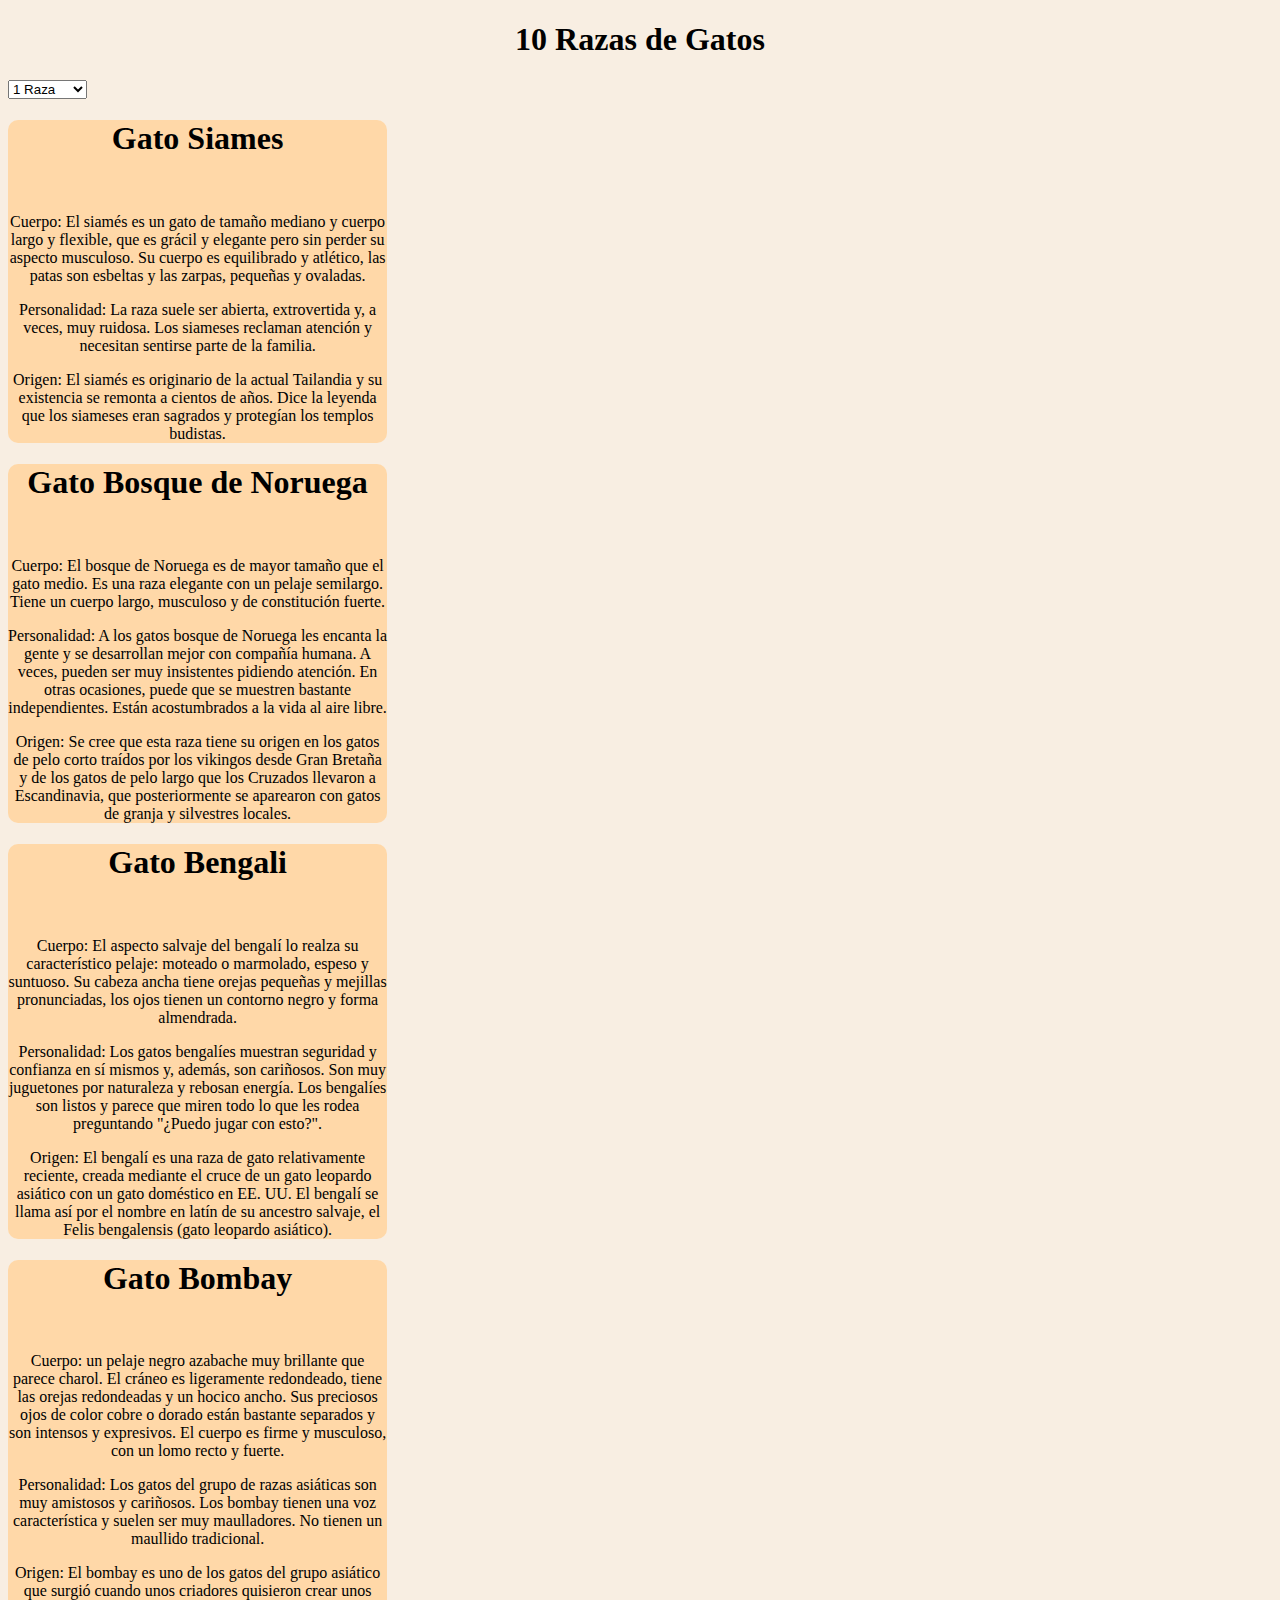
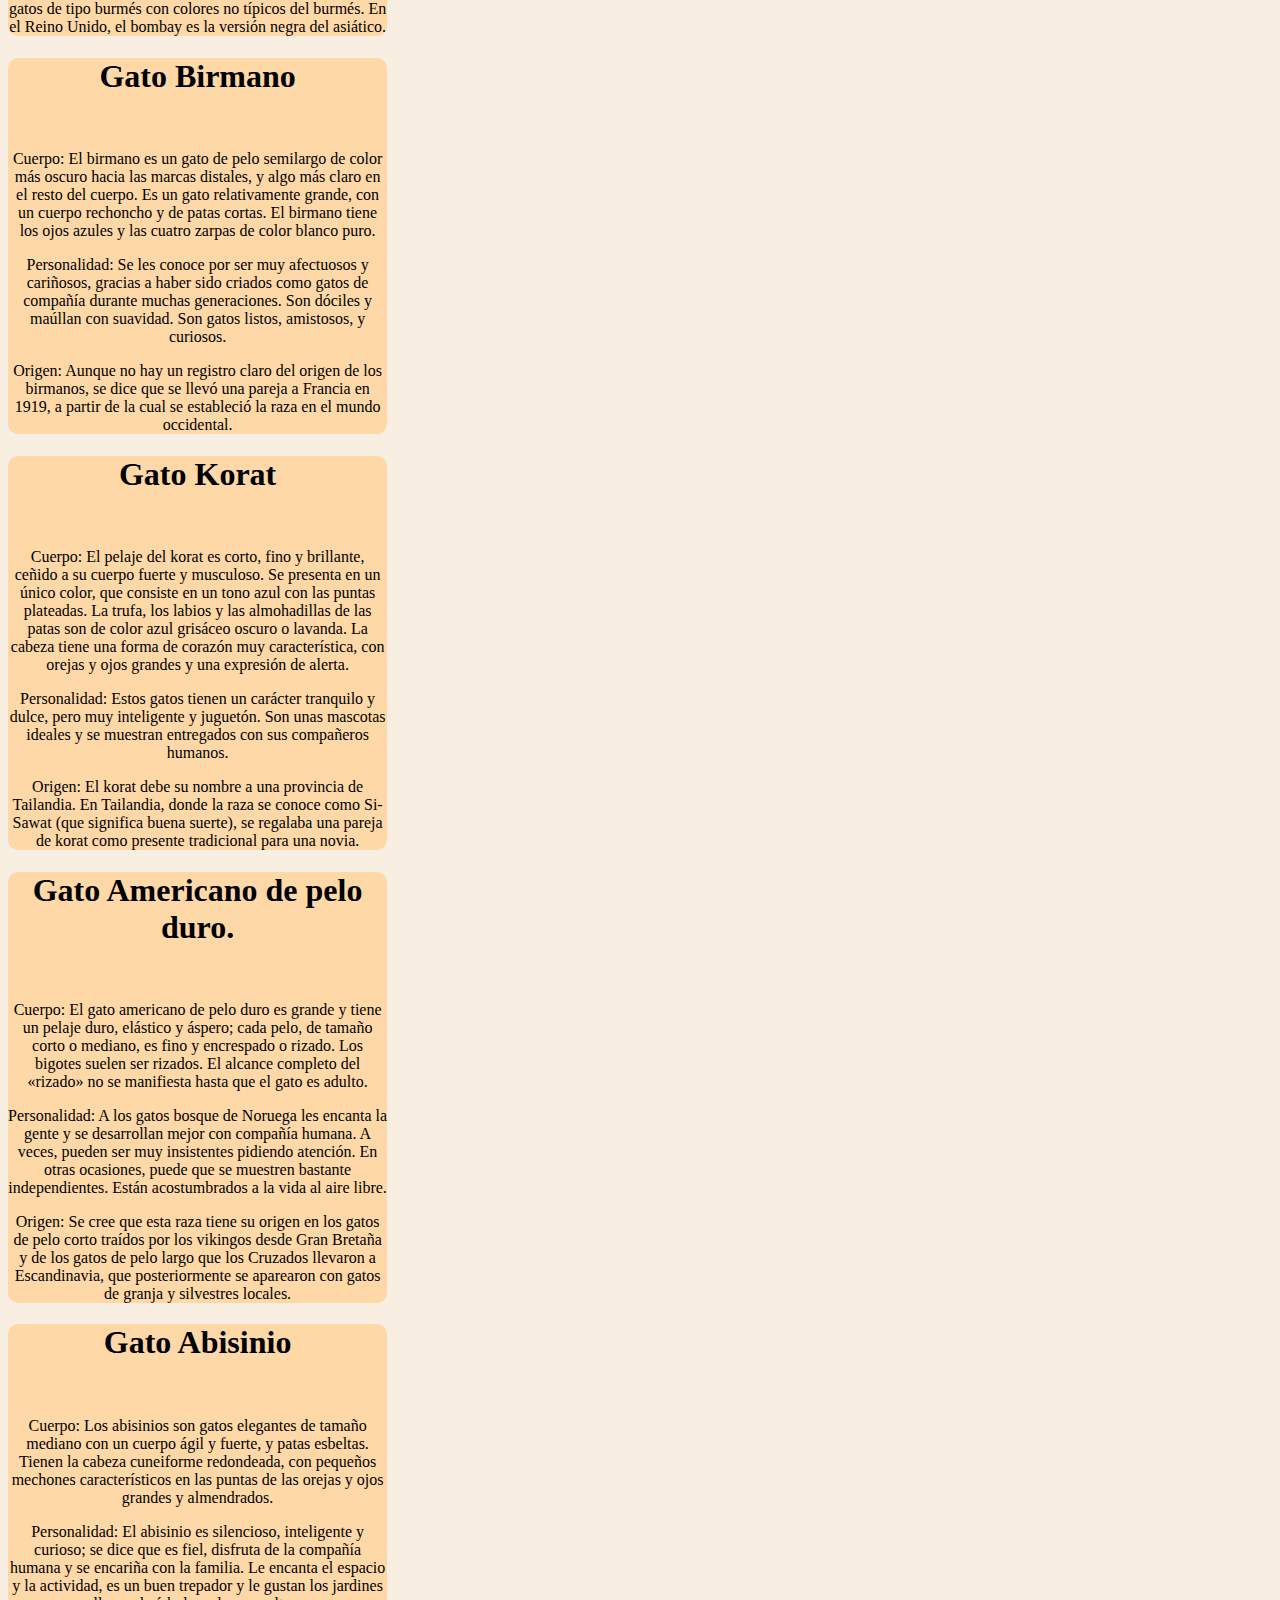
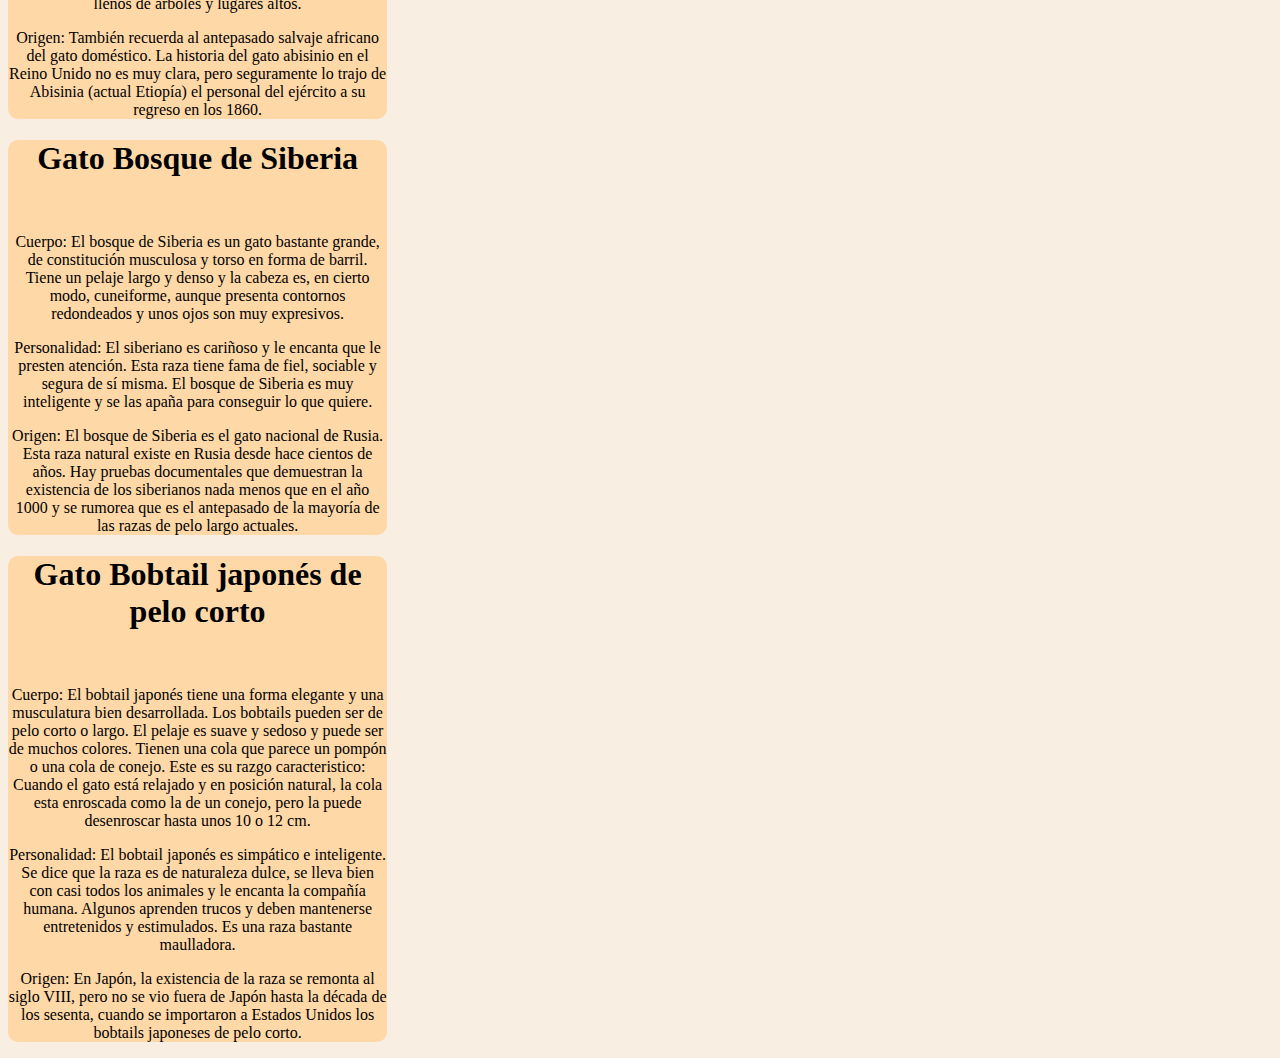
==== clase tarjetas- es esta/index.html @ 3d0ad451 "Add files via upload" ====
<!DOCTYPE html>
<html lang="en">

<head>
    <meta charset="UTF-8">
    <meta name="viewport" content="width=device-width, initial-scale=1.0">
    <title>clase - tarjetas</title>
    <link rel="stylesheet" href="style.css">
</head>

<body>
    <h1>10 Razas de Gatos</h1>
    <select id="seleccion" onchange="elegirdivs()">
        <option value="1">1 Raza</option>
        <option value="2">2 Razas</option>
        <option value="3">3 Razas</option>
        <option value="4">4 Razas</option>
        <option value="5">5 Razas</option>
        <option value="6">6 Razas<option>
        <option value="7">7 Razas</option>
        <option value="8">8 Razas</option>
        <option value="9">9 Razas</option>
        <option value="10">10 Razas</option>
    </select>

    <div id="tarjetas">
        <div id="tarjeta1">
            <h1>Gato Siames</h1>
            <img src="https://upload.wikimedia.org/wikipedia/commons/6/60/Neighbours_Siamese.jpg" alt="">
            <p>
            <p>
                Cuerpo: El siamés es un gato de tamaño mediano y cuerpo largo y flexible,
                que es grácil y elegante pero sin perder su aspecto musculoso. Su cuerpo
                es equilibrado y atlético, las patas son esbeltas y las zarpas,
                pequeñas y ovaladas.
            </p>
            <p>
                Personalidad: La raza suele ser abierta, extrovertida y, a veces, muy ruidosa.
                Los siameses reclaman atención y necesitan sentirse parte de la familia.
            </p>
            <p>
                Origen: El siamés es originario de la actual Tailandia y su existencia
                se remonta a cientos de años. Dice la leyenda que los siameses eran
                sagrados y protegían los templos budistas.
            </p>
        </div>

        <div id="tarjeta2">
            <h1>Gato Bosque de Noruega</h1>
            <img src="https://gatodomestico.com/wp-content/uploads/2019/01/gato-bosque-de-noruega-1.jpg" alt="">
            <p>
            <p>
                Cuerpo: El bosque de Noruega es de mayor tamaño que el gato medio.
                Es una raza elegante con un pelaje semilargo. Tiene un cuerpo largo,
                musculoso y de constitución fuerte.
            </p>
            <p>
                Personalidad: A los gatos bosque de Noruega les encanta la gente y
                se desarrollan mejor con compañía humana. A veces, pueden ser muy
                insistentes pidiendo atención. En otras ocasiones, puede que se muestren
                bastante independientes. Están acostumbrados a la vida al aire libre.
            </p>
            <p>
                Origen: Se cree que esta raza tiene su origen en los gatos de pelo corto
                traídos por los vikingos desde Gran Bretaña y de los gatos de pelo largo que
                los Cruzados llevaron a Escandinavia, que posteriormente se aparearon con
                gatos de granja y silvestres locales.
            </p>
        </div>

        <div id="tarjeta3">
            <h1>Gato Bengali</h1>
            <img src="https://www.tiendanimal.es/articulos/wp-content/uploads/2020/04/gato-bengali-1200x900.jpg" alt="">
            <p>
            <p>
                Cuerpo:  El aspecto salvaje del bengalí lo realza su característico 
                pelaje: moteado o marmolado, espeso y suntuoso. Su cabeza ancha tiene 
                orejas pequeñas y mejillas pronunciadas, los ojos tienen un contorno 
                negro y forma almendrada.
            </p>
            <p>
                Personalidad: Los gatos bengalíes muestran seguridad y confianza en sí 
                mismos y, además, son cariñosos. Son muy juguetones por naturaleza y 
                rebosan energía. Los bengalíes son listos y parece que miren todo lo que 
                les rodea preguntando "¿Puedo jugar con esto?".
            </p>
            <p>
                Origen: El bengalí es una raza de gato relativamente reciente, creada 
                mediante el cruce de un gato leopardo asiático con un gato doméstico 
                en EE. UU. El bengalí se llama así por el nombre en latín de su ancestro 
                salvaje, el Felis bengalensis (gato leopardo asiático).
            </p>
        </div>

        <div id="tarjeta4">
            <h1>Gato Bombay</h1>
            <img src="https://www.feelcats.com/wp-content/uploads/2018/08/bombay-gato.jpg" alt="">
            <p>
            <p>
                Cuerpo: un pelaje negro azabache muy brillante que parece charol. El cráneo es 
                ligeramente redondeado, tiene las orejas redondeadas y un hocico ancho. 
                Sus preciosos ojos de color cobre o dorado están bastante separados y son intensos 
                y expresivos. El cuerpo es firme y musculoso, con un lomo recto y fuerte.
            </p>
            <p>
                Personalidad: Los gatos del grupo de razas asiáticas son muy amistosos y 
                cariñosos. Los bombay tienen una voz característica y suelen ser muy 
                maulladores. No tienen un maullido tradicional.
            </p>
            <p>
                Origen: El bombay es uno de los gatos del grupo asiático que surgió cuando 
                unos criadores quisieron crear unos gatos de tipo burmés con colores no 
                típicos del burmés. En el Reino Unido, el bombay es la versión negra del asiático.
            </p>
        </div>

        <div id="tarjeta5">
            <h1>Gato Birmano</h1>
            <img src="https://1.bp.blogspot.com/-1wNwazrNoR4/X7lXU7AxOgI/AAAAAAAAuH4/U3USExFfJf0lvm-m4SjHUk0cYG8d5C8HgCLcBGAsYHQ/s743/Beautiful-Seal-Point-Birman-Cat.jpg" alt="">
            <p>
            <p>
                Cuerpo: El birmano es un gato de pelo semilargo de color más oscuro hacia 
                las marcas distales, y algo más claro en el resto del cuerpo. Es un gato 
                relativamente grande, con un cuerpo rechoncho y de patas cortas. 
                El birmano tiene los ojos azules y las cuatro zarpas de color blanco puro.
            </p>
            <p>
                Personalidad: Se les conoce por ser muy afectuosos y cariñosos, gracias a 
                haber sido criados como gatos de compañía durante muchas generaciones. 
                Son dóciles y maúllan con suavidad. Son gatos listos, amistosos, y curiosos.
            </p>
            <p>
                Origen: Aunque no hay un registro claro del origen de los birmanos, 
                se dice que se llevó una pareja a Francia en 1919, a partir de la cual 
                se estableció la raza en el mundo occidental.
            </p>
        </div>

        <div id="tarjeta6">
            <h1>Gato Korat</h1>
            <img src="https://gatosygatitos.net/wp-content/uploads/2012/09/Sin-t%C3%ADtulo-16.jpg" alt="">
            <p>
            <p>
                Cuerpo: El pelaje del korat es corto, fino y brillante, ceñido a su cuerpo fuerte y musculoso.
                Se presenta en un único color, que consiste en un tono azul con las puntas plateadas. La trufa, los labios 
                y las almohadillas de las patas son de color azul grisáceo oscuro o lavanda. La cabeza tiene 
                una forma de corazón muy característica, con orejas y ojos grandes y una expresión de alerta.
            </p>
            <p>
                Personalidad: Estos gatos tienen un carácter tranquilo y dulce, pero muy inteligente y juguetón. 
                Son unas mascotas ideales y se muestran entregados con sus compañeros humanos.
            </p>
            <p>
                Origen: El korat debe su nombre a una provincia de Tailandia. En Tailandia, donde la raza 
                se conoce como Si-Sawat (que significa buena suerte), se regalaba una pareja de korat 
                como presente tradicional para una novia.
            </p>
        </div>

        <div id="tarjeta7">
            <h1>Gato Americano de pelo duro.</h1>
            <img src="https://animalesmascotas.com/wp-content/uploads/2013/10/razas-de-gatos-americano-pelo-corto-600x427.jpg" alt="">
            <p>
            <p>
                Cuerpo: El gato americano de pelo duro es grande y tiene un pelaje duro, elástico 
                y áspero; cada pelo, de tamaño corto o mediano, es fino y encrespado o rizado. 
                Los bigotes suelen ser rizados. El alcance completo del «rizado» no se manifiesta 
                hasta que el gato es adulto.
            </p>
            <p>
                Personalidad: A los gatos bosque de Noruega les encanta la gente y
                se desarrollan mejor con compañía humana. A veces, pueden ser muy
                insistentes pidiendo atención. En otras ocasiones, puede que se muestren
                bastante independientes. Están acostumbrados a la vida al aire libre.
            </p>
            <p>
                Origen: Se cree que esta raza tiene su origen en los gatos de pelo corto
                traídos por los vikingos desde Gran Bretaña y de los gatos de pelo largo que
                los Cruzados llevaron a Escandinavia, que posteriormente se aparearon con
                gatos de granja y silvestres locales.
            </p>
        </div>

        <div id="tarjeta8">
            <h1>Gato Abisinio</h1>
            <img src="https://okdiario.com/img/2019/06/20/lo-que-necesitas-saber-sobre-la-raza-de-gato-abisinio-620x349.jpg" alt="">
            <p>
            <p>
                Cuerpo: Los abisinios son gatos elegantes de tamaño mediano con un cuerpo 
                ágil y fuerte, y patas esbeltas. Tienen la cabeza cuneiforme redondeada, 
                con pequeños mechones característicos en las puntas de las orejas y ojos 
                grandes y almendrados.
            </p>
            <p>
                Personalidad: El abisinio es silencioso, inteligente y curioso; se dice que es fiel, 
                disfruta de la compañía humana y se encariña con la familia. Le encanta el espacio 
                y la actividad, es un buen trepador y le gustan los jardines llenos de árboles 
                y lugares altos.
            </p>
            <p>
                Origen: También recuerda al antepasado salvaje africano del gato doméstico. La historia 
                del gato abisinio en el Reino Unido no es muy clara, pero seguramente lo trajo de 
                Abisinia (actual Etiopía) el personal del ejército a su regreso en los 1860.
        </div>

        <div id="tarjeta9">
            <h1>Gato Bosque de Siberia</h1>
            <img src="https://www.mundogato.net/wp-content/uploads/gato-siberiano.jpg" alt="">
            <p>
            <p>
                Cuerpo: El bosque de Siberia es un gato bastante grande, de constitución musculosa y 
                torso en forma de barril. Tiene un pelaje largo y denso y la cabeza es, en cierto modo, 
                cuneiforme, aunque presenta contornos redondeados y unos ojos son muy expresivos.
            </p>
            <p>
                Personalidad: El siberiano es cariñoso y le encanta que le presten atención. Esta raza 
                tiene fama de fiel, sociable y segura de sí misma. El bosque de Siberia es muy 
                inteligente y se las apaña para conseguir lo que quiere.
            </p>
            <p>
                Origen: El bosque de Siberia es el gato nacional de Rusia. Esta raza natural existe 
                en Rusia desde hace cientos de años. Hay pruebas documentales que demuestran la 
                existencia de los siberianos nada menos que en el año 1000 y se rumorea que es el 
                antepasado de la mayoría de las razas de pelo largo actuales.
            </p>
        </div>

        <div id="tarjeta10">
            <h1>Gato Bobtail japonés de pelo corto</h1>
            <img src="https://images.spot.im/v1/production/fxe99nvuu9bqrzxuuvjd" alt="">
            <p>
            <p>
                Cuerpo: El bobtail japonés tiene una forma elegante y una musculatura bien desarrollada.
                Los bobtails pueden ser de pelo corto o largo. El pelaje es suave y sedoso y puede ser de muchos colores.
                Tienen una cola que parece un pompón o una cola de conejo. Este es su razgo caracteristico: 
                Cuando el gato está relajado y en posición natural, la cola esta enroscada como la de un conejo, 
                pero la puede desenroscar hasta unos 10 o 12 cm.
            </p>
            <p>
                Personalidad: El bobtail japonés es simpático e inteligente. Se dice que la raza es de naturaleza dulce, 
                se lleva bien con casi todos los animales y le encanta la compañía humana. Algunos aprenden trucos 
                y deben mantenerse entretenidos y estimulados. Es una raza bastante maulladora.
            </p>
            <p>
                Origen: En Japón, la existencia de la raza se remonta al siglo VIII, pero no se vio fuera de Japón hasta la década de los sesenta, cuando se importaron a Estados Unidos los bobtails japoneses de pelo corto.
            </p>
        </div>
    </div>
</body>

</html>
---- clase tarjetas- es esta/style.css ----
body {
    background-color: rgb(248, 238, 226);
}

h1 {
    text-align: center;
}

tarjetas {
    width: 100%;
}

img {
    width: 90%;
}

#tarjeta1, #tarjeta2, #tarjeta3, #tarjeta4, #tarjeta5, #tarjeta6, #tarjeta7, #tarjeta8, #tarjeta9, #tarjeta10 {
    background-color: rgb(255, 216, 168);
    width: 30%;
    text-align: center;
    border-radius: 10px;
}
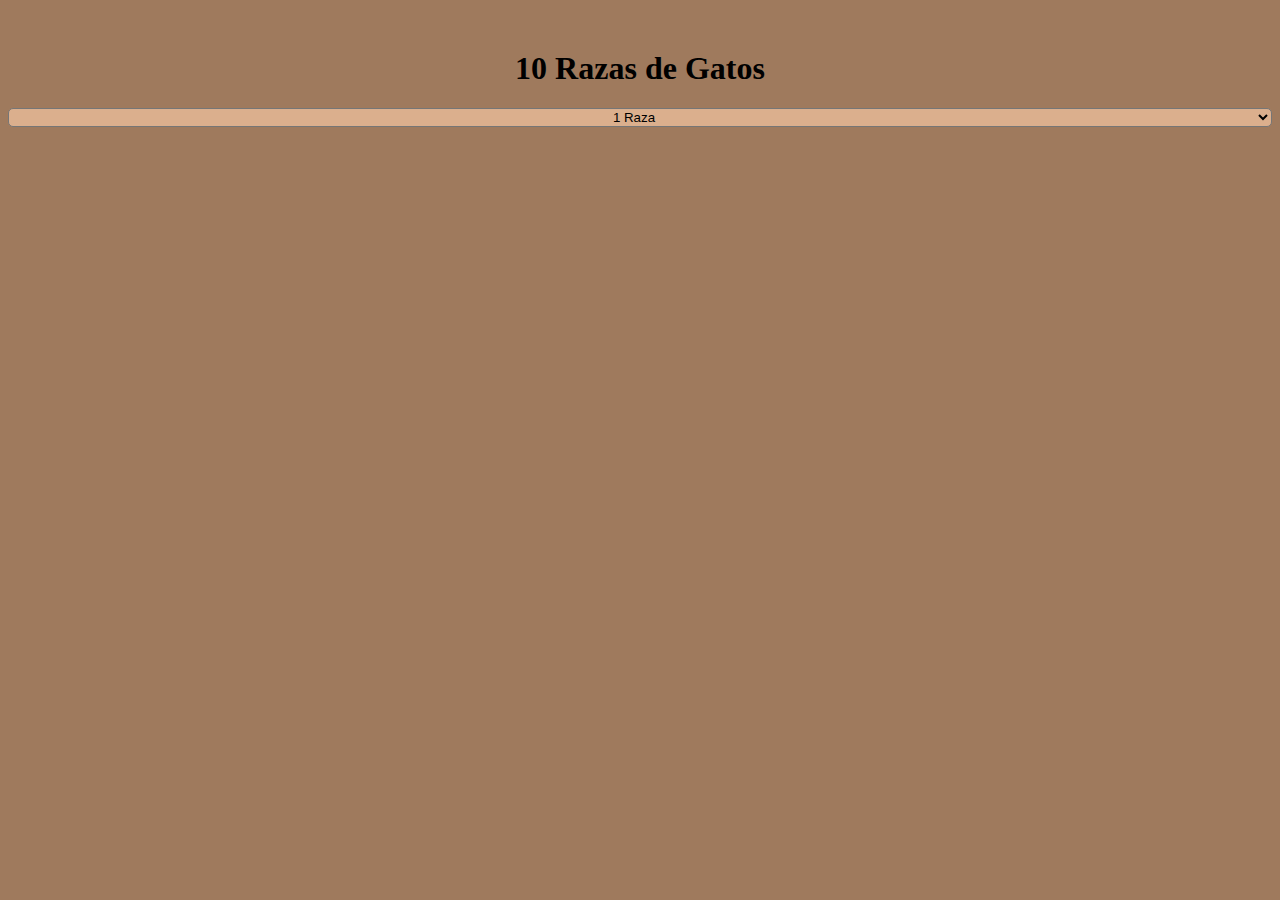
==== commit c7118175: "Add files via upload" ====
--- a/clase tarjetas- es esta/index.html
+++ b/clase tarjetas- es esta/index.html
@@ -6,6 +6,7 @@
     <meta name="viewport" content="width=device-width, initial-scale=1.0">
     <title>clase - tarjetas</title>
     <link rel="stylesheet" href="style.css">
+    <script src="romero.js"></script>
 </head>
 
 <body>
@@ -24,7 +25,8 @@
     </select>
 
     <div id="tarjetas">
-        <div id="tarjeta1">
+        <div id="general">
+        <div id="t1" class="tarjeta hidden">
             <h1>Gato Siames</h1>
             <img src="https://upload.wikimedia.org/wikipedia/commons/6/60/Neighbours_Siamese.jpg" alt="">
             <p>
@@ -43,9 +45,10 @@
                 se remonta a cientos de años. Dice la leyenda que los siameses eran
                 sagrados y protegían los templos budistas.
             </p>
-        </div>
-
-        <div id="tarjeta2">
+            <input type="button" value="Sitio web" onclick=location.href='https://www.purina.es/encuentra-mascota/razas-de-gato/siames'>
+        </div>
+
+        <div id="t2" class="tarjeta hidden">
             <h1>Gato Bosque de Noruega</h1>
             <img src="https://gatodomestico.com/wp-content/uploads/2019/01/gato-bosque-de-noruega-1.jpg" alt="">
             <p>
@@ -66,9 +69,10 @@
                 los Cruzados llevaron a Escandinavia, que posteriormente se aparearon con
                 gatos de granja y silvestres locales.
             </p>
-        </div>
-
-        <div id="tarjeta3">
+            <input type="button" value="Sitio web" onclick=location.href='https://www.purina.es/encuentra-mascota/razas-de-gato/bosque-de-noruega'>
+        </div>
+
+        <div id="t3" class="tarjeta hidden">
             <h1>Gato Bengali</h1>
             <img src="https://www.tiendanimal.es/articulos/wp-content/uploads/2020/04/gato-bengali-1200x900.jpg" alt="">
             <p>
@@ -90,9 +94,10 @@
                 en EE. UU. El bengalí se llama así por el nombre en latín de su ancestro 
                 salvaje, el Felis bengalensis (gato leopardo asiático).
             </p>
-        </div>
-
-        <div id="tarjeta4">
+            <input type="button" value="Sitio web" onclick=location.href='https://www.purina.es/encuentra-mascota/razas-de-gato/bengali'>
+        </div>
+
+        <div id="t4" class="tarjeta hidden">
             <h1>Gato Bombay</h1>
             <img src="https://www.feelcats.com/wp-content/uploads/2018/08/bombay-gato.jpg" alt="">
             <p>
@@ -112,9 +117,10 @@
                 unos criadores quisieron crear unos gatos de tipo burmés con colores no 
                 típicos del burmés. En el Reino Unido, el bombay es la versión negra del asiático.
             </p>
-        </div>
-
-        <div id="tarjeta5">
+            <input type="button" value="Sitio web" onclick=location.href='https://www.purina.es/encuentra-mascota/razas-de-gato/bombay'>
+        </div>
+
+        <div id="t5" class="tarjeta hidden">
             <h1>Gato Birmano</h1>
             <img src="https://1.bp.blogspot.com/-1wNwazrNoR4/X7lXU7AxOgI/AAAAAAAAuH4/U3USExFfJf0lvm-m4SjHUk0cYG8d5C8HgCLcBGAsYHQ/s743/Beautiful-Seal-Point-Birman-Cat.jpg" alt="">
             <p>
@@ -134,9 +140,10 @@
                 se dice que se llevó una pareja a Francia en 1919, a partir de la cual 
                 se estableció la raza en el mundo occidental.
             </p>
-        </div>
-
-        <div id="tarjeta6">
+            <input type="button" value="Sitio web" onclick=location.href='https://www.purina.es/encuentra-mascota/razas-de-gato/birmano'>
+        </div>
+
+        <div id="t6" class="tarjeta hidden">
             <h1>Gato Korat</h1>
             <img src="https://gatosygatitos.net/wp-content/uploads/2012/09/Sin-t%C3%ADtulo-16.jpg" alt="">
             <p>
@@ -155,9 +162,10 @@
                 se conoce como Si-Sawat (que significa buena suerte), se regalaba una pareja de korat 
                 como presente tradicional para una novia.
             </p>
-        </div>
-
-        <div id="tarjeta7">
+            <input type="button" value="Sitio web" onclick=location.href='https://www.purina.es/encuentra-mascota/razas-de-gato/korat'>
+        </div>
+
+        <div id="t7" class="tarjeta hidden">
             <h1>Gato Americano de pelo duro.</h1>
             <img src="https://animalesmascotas.com/wp-content/uploads/2013/10/razas-de-gatos-americano-pelo-corto-600x427.jpg" alt="">
             <p>
@@ -179,9 +187,10 @@
                 los Cruzados llevaron a Escandinavia, que posteriormente se aparearon con
                 gatos de granja y silvestres locales.
             </p>
-        </div>
-
-        <div id="tarjeta8">
+            <input type="button" value="Sitio web" onclick=location.href='https://www.purina.es/encuentra-mascota/razas-de-gato/americano-de-pelo-duro'>
+        </div>
+
+        <div id="t8" class="tarjeta hidden">
             <h1>Gato Abisinio</h1>
             <img src="https://okdiario.com/img/2019/06/20/lo-que-necesitas-saber-sobre-la-raza-de-gato-abisinio-620x349.jpg" alt="">
             <p>
@@ -201,9 +210,11 @@
                 Origen: También recuerda al antepasado salvaje africano del gato doméstico. La historia 
                 del gato abisinio en el Reino Unido no es muy clara, pero seguramente lo trajo de 
                 Abisinia (actual Etiopía) el personal del ejército a su regreso en los 1860.
-        </div>
-
-        <div id="tarjeta9">
+            </p>
+            <input type="button" value="Sitio web" onclick=location.href='https://www.purina.es/encuentra-mascota/razas-de-gato/abisinia'>
+        </div>
+
+        <div id="t9" class="tarjeta hidden">
             <h1>Gato Bosque de Siberia</h1>
             <img src="https://www.mundogato.net/wp-content/uploads/gato-siberiano.jpg" alt="">
             <p>
@@ -223,29 +234,32 @@
                 existencia de los siberianos nada menos que en el año 1000 y se rumorea que es el 
                 antepasado de la mayoría de las razas de pelo largo actuales.
             </p>
-        </div>
-
-        <div id="tarjeta10">
+            <input type="button" value="Sitio web" onclick=location.href='https://www.purina.es/encuentra-mascota/razas-de-gato/bosque-de-siberia'>
+        </div>
+
+        <div id="t10" class="tarjeta hidden">
             <h1>Gato Bobtail japonés de pelo corto</h1>
             <img src="https://images.spot.im/v1/production/fxe99nvuu9bqrzxuuvjd" alt="">
             <p>
             <p>
                 Cuerpo: El bobtail japonés tiene una forma elegante y una musculatura bien desarrollada.
-                Los bobtails pueden ser de pelo corto o largo. El pelaje es suave y sedoso y puede ser de muchos colores.
                 Tienen una cola que parece un pompón o una cola de conejo. Este es su razgo caracteristico: 
                 Cuando el gato está relajado y en posición natural, la cola esta enroscada como la de un conejo, 
                 pero la puede desenroscar hasta unos 10 o 12 cm.
             </p>
             <p>
-                Personalidad: El bobtail japonés es simpático e inteligente. Se dice que la raza es de naturaleza dulce, 
-                se lleva bien con casi todos los animales y le encanta la compañía humana. Algunos aprenden trucos 
-                y deben mantenerse entretenidos y estimulados. Es una raza bastante maulladora.
-            </p>
-            <p>
-                Origen: En Japón, la existencia de la raza se remonta al siglo VIII, pero no se vio fuera de Japón hasta la década de los sesenta, cuando se importaron a Estados Unidos los bobtails japoneses de pelo corto.
-            </p>
+                Personalidad: El bobtail japonés es simpático e inteligente. Se lleva bien con casi todos los animales 
+                y le encanta la compañía humana. Algunos aprenden trucos y deben mantenerse entretenidos y estimulados. 
+                Es una raza bastante maulladora.
+            </p>
+            <p>
+                Origen: En Japón, la existencia de la raza se remonta al siglo VIII, pero no se vio fuera de Japón hasta 
+                la década de los sesenta, cuando se importaron a Estados Unidos los bobtails japoneses de pelo corto.
+            </p>
+            <input type="button" value="Sitio web" onclick=location.href='https://www.purina.es/encuentra-mascota/razas-de-gato/bobtail-de-pelo-corto'>
         </div>
     </div>
+</div>
 </body>
 
 </html>--- a/clase tarjetas- es esta/style.css
+++ b/clase tarjetas- es esta/style.css
@@ -1,22 +1,51 @@
 body {
-    background-color: rgb(248, 238, 226);
+    background-color: rgb(159, 122, 93);
+}
+
+.hidden {
+    display: none;
 }
 
 h1 {
     text-align: center;
+    margin-top: 50px;
 }
 
-tarjetas {
+#seleccion {
+    color: rgb(0, 0, 0);
+    background-color: rgb(219, 175, 141);
+    border-radius: 5px;
     width: 100%;
+    text-align: center;
+}
+
+#general {
+    display: flex;
+    flex-wrap: wrap;
+    align-content: center;
+    justify-content: center;
+    margin-top: 50px;
 }
 
 img {
-    width: 90%;
+    width: 350px;
+    height: 230px;
 }
 
-#tarjeta1, #tarjeta2, #tarjeta3, #tarjeta4, #tarjeta5, #tarjeta6, #tarjeta7, #tarjeta8, #tarjeta9, #tarjeta10 {
+#t1, #t2, #t3, #t4, #t5, #t6, #t7, #t8, #t9, #t10 {
     background-color: rgb(255, 216, 168);
     width: 30%;
     text-align: center;
+    margin: 10px;
+    padding: 10px;
     border-radius: 10px;
+    border: 5px;
+    border-color: black;
 }
+
+input {
+    margin-bottom: 15px;
+    color: aliceblue;
+    border-radius: 10px;
+    background-color:rgb(92, 42, 27);
+}
